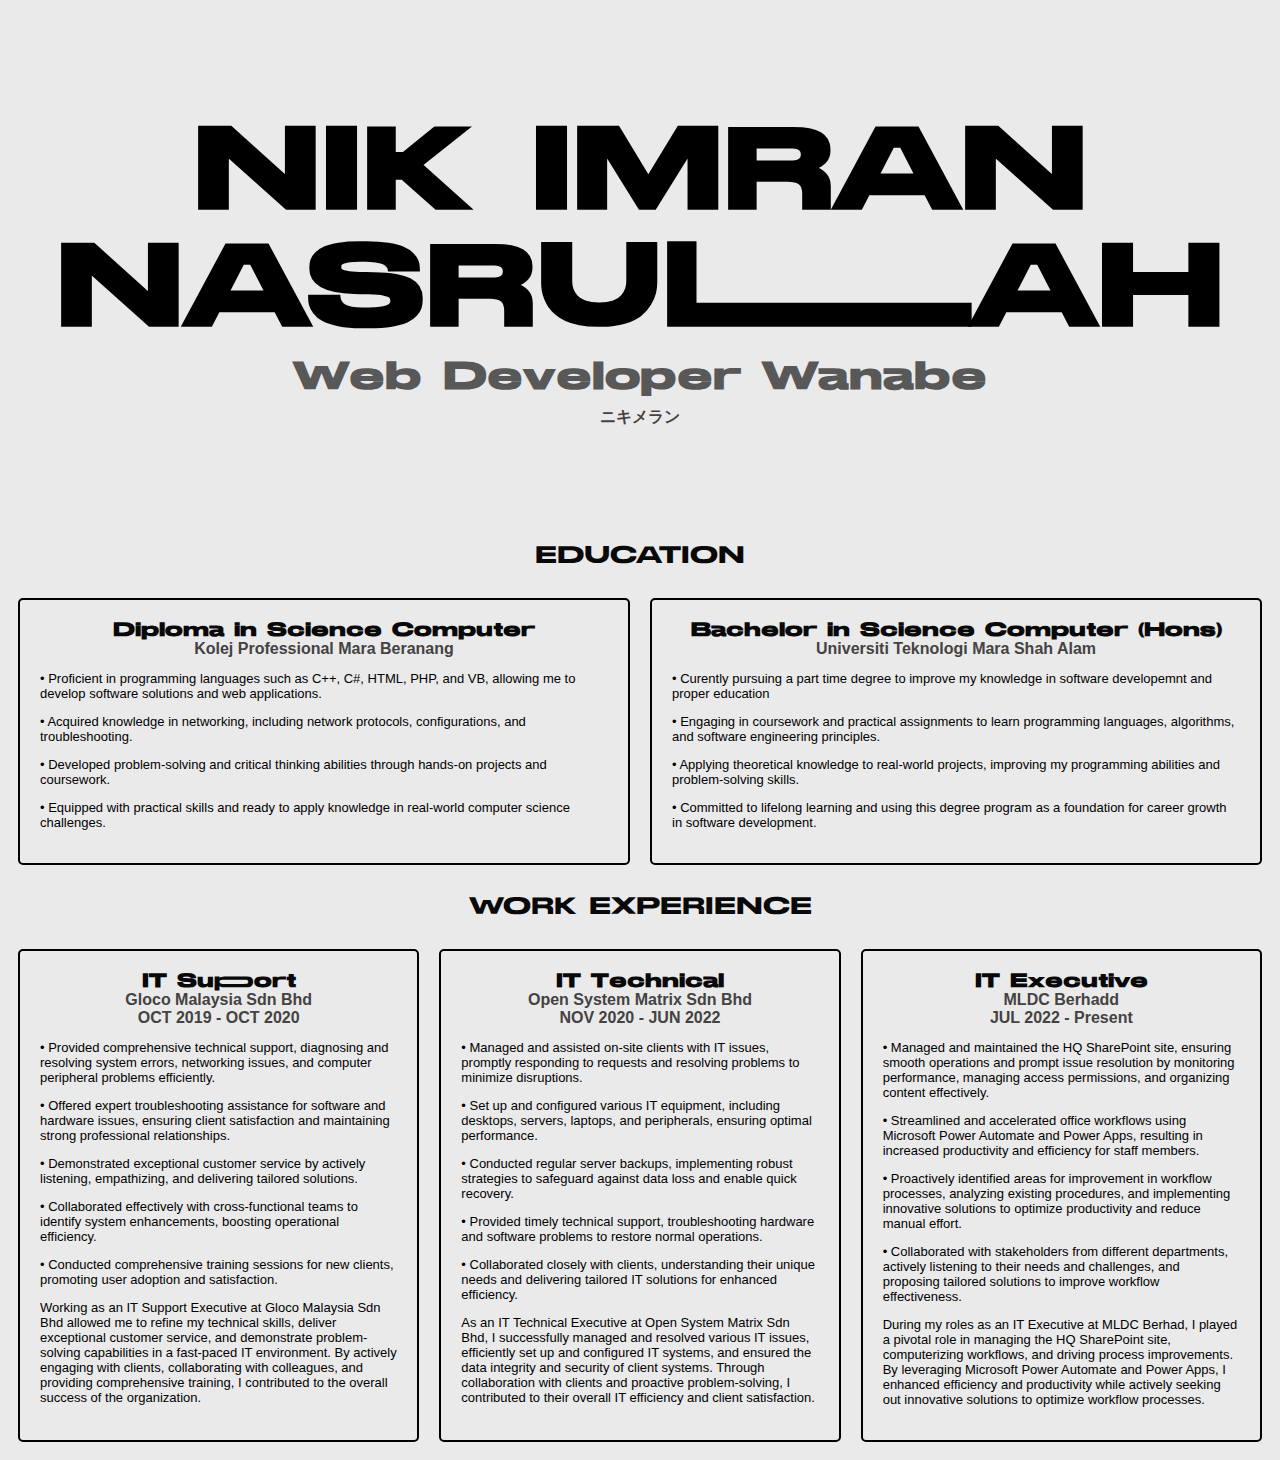
==== index.html @ 87f1565b "Add files via upload" ====
<!DOCTYPE html>

<html>
<head>
    <link rel="stylesheet" type="text/css" href="styling.css">
    <title>niki.portfolio</title>
</head>
<body>
    
    <div class="container">
        <div class="columnMain">
            <h1>NIK IMRAN NASRULLAH</h1>
            <h2>Web Developer Wanabe</h2>
            <h4>ニキメラン</h4>
        </div>
    </div>

    <div class="columnTitle">
        <h3_title>EDUCATION</h3_title>
    </div>
    

    <div class="container">
        <div class="columnEdu">
            <h3>Diploma in Science Computer</h3>
            <h4>Kolej Professional Mara Beranang</h4>
            <p>&#x2022; Proficient in programming languages such as C++, C#, HTML, PHP, and VB, allowing me to develop software solutions and web applications.</p>
            <p>&#x2022; Acquired knowledge in networking, including network protocols, configurations, and troubleshooting.</p>
            <p>&#x2022; Developed problem-solving and critical thinking abilities through hands-on projects and coursework.</p>
            <p>&#x2022; Equipped with practical skills and ready to apply knowledge in real-world computer science challenges.</p>
        </div>
        <div class="columnEdu">
            <h3>Bachelor in Science Computer (Hons)</h3>
            <h4>Universiti Teknologi Mara Shah Alam</h4>
            <p>&#x2022; Curently pursuing a part time degree to improve my knowledge in software developemnt and proper education</p>
            <p>&#x2022; Engaging in coursework and practical assignments to learn programming languages, algorithms, and software engineering principles.</p>
            <p>&#x2022; Applying theoretical knowledge to real-world projects, improving my programming abilities and problem-solving skills.</p>
            <p>&#x2022; Committed to lifelong learning and using this degree program as a foundation for career growth in software development.</p>
        </div>
    </div>   

    <div class="columnTitle">
        <h3_title>WORK EXPERIENCE</h3_title>
    </div>

    <div class="container">
        <div class="column">
            <h3>IT Support</h3>
            <h4>Gloco Malaysia Sdn Bhd</h4>
            <h4>OCT 2019 - OCT 2020</h4>

            <p>&#x2022; Provided comprehensive technical support, diagnosing and resolving system errors, networking issues, and computer peripheral problems efficiently.</p>
            <p>&#x2022; Offered expert troubleshooting assistance for software and hardware issues, ensuring client satisfaction and maintaining strong professional relationships.</p>
            <p>&#x2022; Demonstrated exceptional customer service by actively listening, empathizing, and delivering tailored solutions.</p>
            <p>&#x2022; Collaborated effectively with cross-functional teams to identify system enhancements, boosting operational efficiency.</p>
            <p>&#x2022; Conducted comprehensive training sessions for new clients, promoting user adoption and satisfaction.</p>
            <p></p>
            <p>Working as an IT Support Executive at Gloco Malaysia Sdn Bhd allowed me to refine my technical skills, deliver exceptional customer service, and demonstrate problem-solving capabilities in a fast-paced IT environment. By actively engaging with clients, collaborating with colleagues, and providing comprehensive training, I contributed to the overall success of the organization.</p> 
            


        </div>
        <div class="column">
            <h3>IT Technical</h3>
            <h4>Open System Matrix Sdn Bhd</h4>
            <h4>NOV 2020 - JUN 2022</h4>

            <p>&#x2022; Managed and assisted on-site clients with IT issues, promptly responding to requests and resolving problems to minimize disruptions.</p>
            <p>&#x2022; Set up and configured various IT equipment, including desktops, servers, laptops, and peripherals, ensuring optimal performance.</p>
            <p>&#x2022; Conducted regular server backups, implementing robust strategies to safeguard against data loss and enable quick recovery.</p>
            <p>&#x2022; Provided timely technical support, troubleshooting hardware and software problems to restore normal operations.</p>
            <p>&#x2022; Collaborated closely with clients, understanding their unique needs and delivering tailored IT solutions for enhanced efficiency.</p>
            <p></p>
            <p>As an IT Technical Executive at Open System Matrix Sdn Bhd, I successfully managed and resolved various IT issues, efficiently set up and configured IT systems, and ensured the data integrity and security of client systems. Through collaboration with clients and proactive problem-solving, I contributed to their overall IT efficiency and client satisfaction.</p> 

        </div>
        <div class="column">
            <h3>IT Executive</h3>
            <h4>MLDC Berhadd</h4>
            <h4>JUL 2022 - Present</h4>

            <p>&#x2022; Managed and maintained the HQ SharePoint site, ensuring smooth operations and prompt issue resolution by monitoring performance, managing access permissions, and organizing content effectively.</p>
            <p>&#x2022; Streamlined and accelerated office workflows using Microsoft Power Automate and Power Apps, resulting in increased productivity and efficiency for staff members.</p>
            <p>&#x2022; Proactively identified areas for improvement in workflow processes, analyzing existing procedures, and implementing innovative solutions to optimize productivity and reduce manual effort.</p>
            <p>&#x2022; Collaborated with stakeholders from different departments, actively listening to their needs and challenges, and proposing tailored solutions to improve workflow effectiveness.</p>
            <p></p>
            <p>During my roles as an IT Executive at MLDC Berhad, I played a pivotal role in managing the HQ SharePoint site, computerizing workflows, and driving process improvements. By leveraging Microsoft Power Automate and Power Apps, I enhanced efficiency and productivity while actively seeking out innovative solutions to optimize workflow processes.</p> 
        </div>
    </div>

</body>
</html>
---- styling.css ----
/*create/call new font from project files myfont*/
@font-face {
    font-family: 'StretchPro';
    src: url(myfont/StretchPro.otf) format('truetype');
}
/*remove margin between paragraph*/
h1, h2, h3, h4, h5, h6 {
    margin: 0;
    padding: 0;
  }

body {
    background-color: #eaeaea;
    font-family: Arial, sans-serif;
}
/* h1 Style */
h1 {
    font-family: 'StretchPro', sans-serif;
    font-size: 120px;
    color: #000000;
    text-align: center;
    vertical-align: middle;
    margin: 10px 10px; /* top and bottom: 150px, left and right: 10px */
}
  /* Common styles for all screen sizes */
  h1 {
    font-size: 10vw; /* Default font size */
    transition: font-size 0.5s ease;
  }
  /* Media query for small screens */
  @media screen and (max-width: 600px) {
    h1 {
        font-size: 5vw; /* Smaller font size for small screens */
    }
  }
  /* Media query for medium screens */
  @media screen and (min-width: 601px) and (max-width: 1024px) {
    h1 {
        font-size: 8vw; /* Preferred font size for medium screens */
    }
  }
  /* Media query for large screens */
  @media screen and (min-width: 1025px) {
    h1 {
        font-size: 9vw; /* Larger font size for large screens */
    }
  }
  
/*h2 Style*/
h2 {
    font-family: 'StretchPro', sans-serif;
    color: #585858;
    text-align: center;
    margin-bottom: 10px;
}
/* Common styles for all screen sizes */
h2 {
  font-size: 5vw; /* Default font size */
  transition: font-size 0.5s ease;
}
/* Media query for small screens */
@media screen and (max-width: 600px) {
  h2 {
      font-size: 1vw; /* Smaller font size for small screens */
  }
}
/* Media query for medium screens */
@media screen and (min-width: 601px) and (max-width: 1024px) {
  h2 {
      font-size: 2vw; /* Preferred font size for medium screens */
  }
}

/* Media query for large screens */
@media screen and (min-width: 1025px) {
  h2 {
      font-size: 3vw; /* Larger font size for large screens */
  }
}

h3 {
  font-size: 1.2rem;
  font-family: 'StretchPro', sans-serif;
    color: #090909;
    text-align: center;
}
h3_title {
  font-size: 1.5rem;
  font-family: 'StretchPro', sans-serif;
    color: #090909;
    text-align: center;
}

h4 {
    color: rgb(68, 66, 66);
    text-align: center;
    margin-top: none;
    margin-bottom: none;
}

p {
  font-family: Arial, Helvetica, sans-serif;
  font-size: small;
    color: rgb(0, 0, 0);
    text-align: left;
    margin-top: none;
    margin-bottom: none;
}


  /* text animation */
@keyframes bounceAnimation {
    0% {
      transform: translateY(0);
    }
    50% {
      transform: translateY(-20px);
    }
    100% {
      transform: translateY(0);
    }
  }
  .bounce {
    animation: bounceAnimation 1.5s infinite;
    visibility: visible;
    opacity: 1;
    transition: visibility 0s 1s, opacity 1s;
  }
  .hide {
    visibility: hidden;
    opacity: 0;
  }
  
  .container {
    display: flex;
}

.columnMain{
  text-align: center;
  display: flexbox;
  margin-top: 6rem;
  margin-bottom: 6rem;
}
@media screen and (max-width: 600px) {
  .columnMain {
    margin-top: 0.8rem;
    margin-bottom: 0.8rem; /* Smaller font size for small screens */
  }
}
/* Media query for medium screens */
@media screen and (min-width: 601px) and (max-width: 1024px) {
  .columnMain {
    margin-top: 5rem;
    margin-bottom: 5rem; /* Smaller font size for small screens */
  }
}

/* Media query for large screens */
@media screen and (min-width: 1025px) {
  .columnMain {
    margin-top: 6rem;
    margin-bottom: 6rem; /* Smaller font size for small screens */
  }
}

.columnMain:hover {
  transform: scale(1.05);
}


.columnMain:hover {
  transform: scale(1.05);
}


.columnTitle{
  text-align: center;
  margin: 20px;
}

.column {
    flex-basis: 33.33%;
    margin: 10px;
    border: 2px solid black;
    border-radius: 5px;
    padding: 20px;
    transition: transform 0.3s ease;
}

.column:hover {
  transform: scale(1.05);
}

.columnEdu {
  flex-basis: 49.99%;
  margin: 10px;
  border: 2px solid black;
  border-radius: 5px;
  padding: 20px;
  transition: transform 0.3s ease;
}
.columnEdu:hover {
  transform: scale(1.05);
}
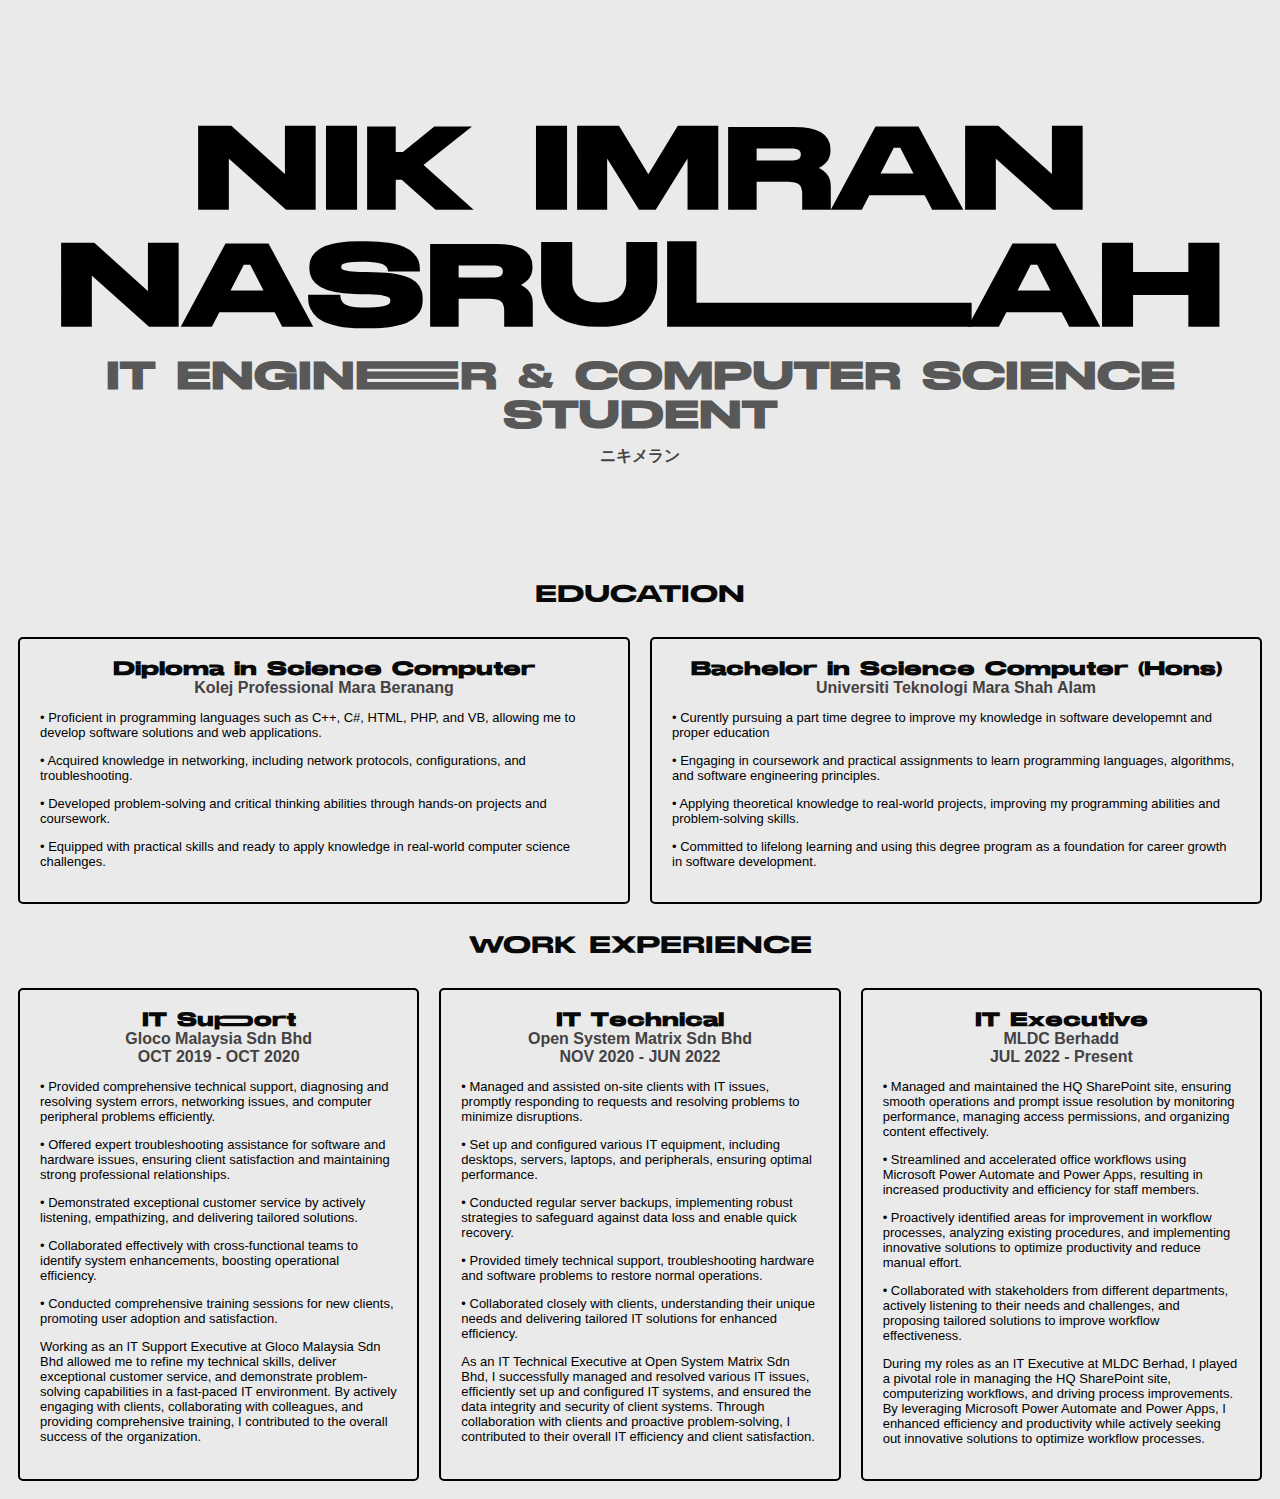
==== commit 1c5f7ebb: "Update index.html" ====
--- a/index.html
+++ b/index.html
@@ -10,7 +10,7 @@
     <div class="container">
         <div class="columnMain">
             <h1>NIK IMRAN NASRULLAH</h1>
-            <h2>Web Developer Wanabe</h2>
+            <h2>IT ENGINEER & COMPUTER SCIENCE STUDENT</h2>
             <h4>ニキメラン</h4>
         </div>
     </div>
@@ -89,4 +89,4 @@
     </div>
 
 </body>
-</html>+</html>
